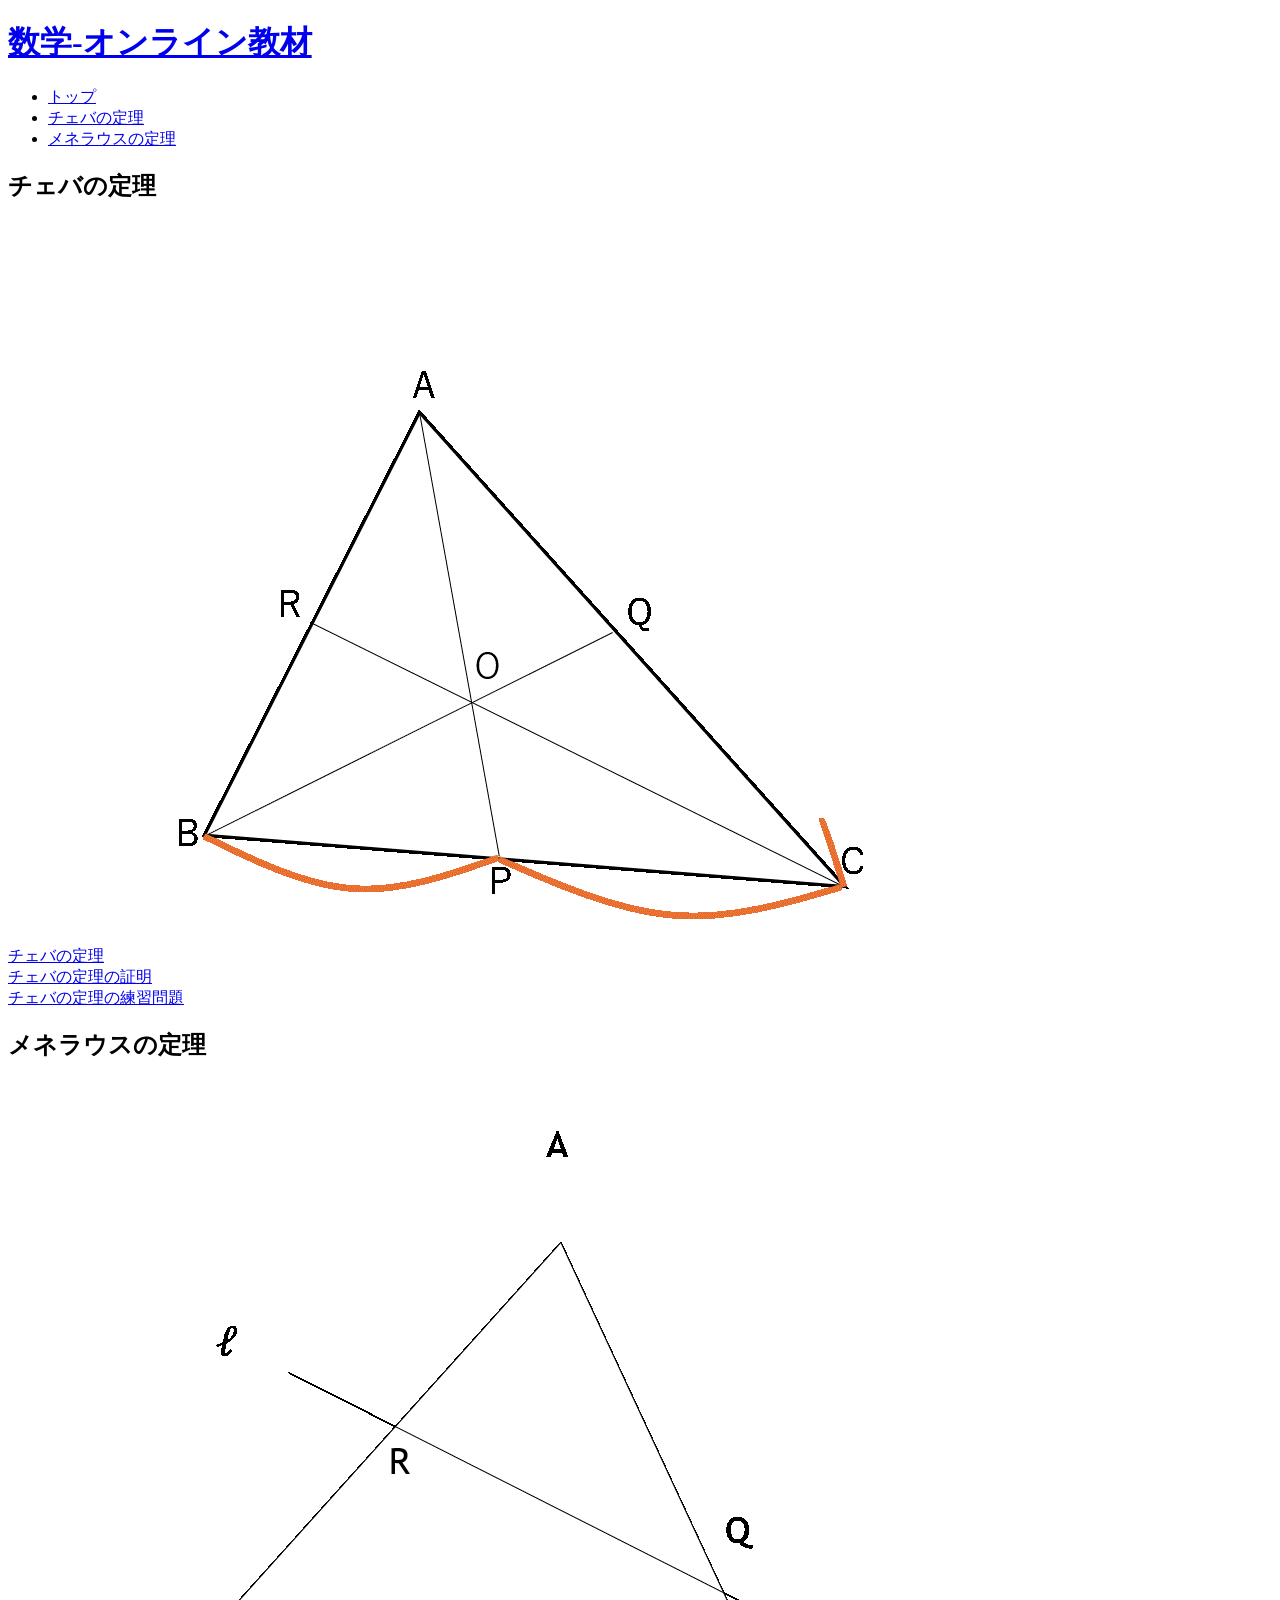
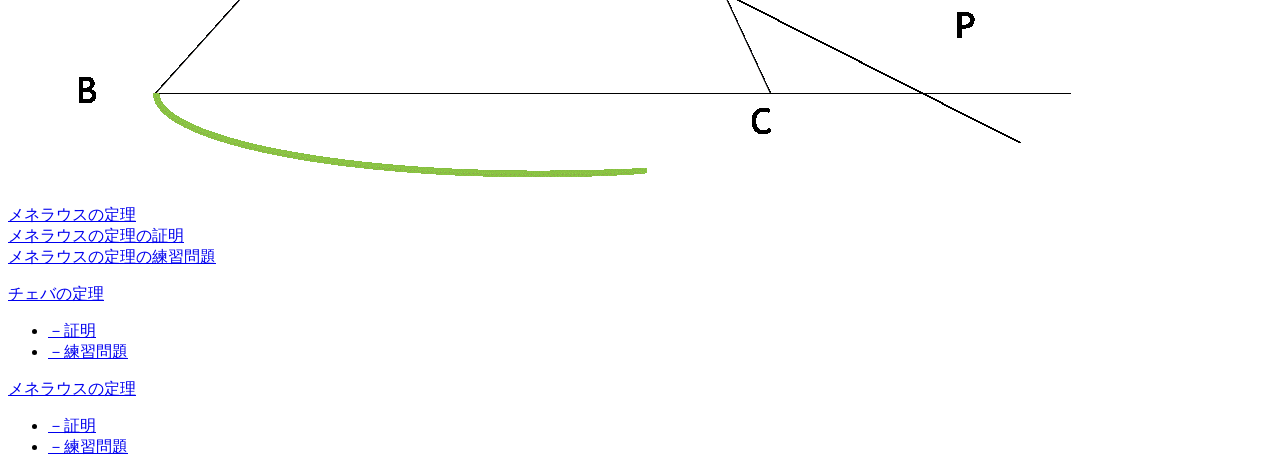
==== index.html @ 7f625ed7 "Add files via upload" ====
<!DOCTYPE html>
<html lang="ja">
  <head>
    <meta charset="UTF-8">
    <meta name="viewport" content="width=device-width, initial-scale=1.0">
    <title>数学-オンライン教材</title>
    <link rel="stylesheet" href="css/reset.css">
    <link rel="stylesheet" href="css/style.css">
    <link rel="stylesheet" href="css/footer.css">
    <link rel="stylesheet" href="css/header.css">
    <link rel="stylesheet" href="css/index.css">
    <link rel="stylesheet" href="css/Cevas'_theorem.css">
    <link rel="stylesheet" href="css/mathematical proof.css">
    <link rel="stylesheet" href="css/Cevas'_theorem_practice questions.css">

    <script src="https://ajax.googleapis.com/ajax/libs/jquery/3.7.1/jquery.min.js"></script>
    <script src="js/header.js" defer></script>

  </head>
  <body>
    <header id="header">
      <h1 class="header_name">
        <a href="index.html">数学-オンライン教材</a>
      </h1>
      <div class="hamburger">
        <span></span>
        <span></span>
        <span></span>
      </div>
      <nav class="header_nav">
        <ul class="header_menu">
          <li class="header_menulist"><a href="index.html">トップ</a></li>
          <li class="header_menulist"><a href="Cevas'_theorem.html">チェバの定理</a></li>
          <li class="header_menulist"><a href="Menelaus'_theorem.html">メネラウスの定理</a></li>
        </ul>
      </nav>
    </header>
    <main>
        <div class="main_container">
          <div class="main_leftarea">
            <h2>チェバの定理</h2>
            <img src="img/Cevas_theorem-4.gif" alt="">
            <div class="main_btn">
              <a href="Cevas'_theorem.html" class="btn">チェバの定理</a>
              <br>
              <a href="Cevas'_theorem_mathematical proof.html" class="btn">チェバの定理の証明</a>
              <br>
              <a href="Cevas'_theorem_practice questions.html" class="btn">チェバの定理の練習問題</a>
            </div>
          </div>
          <div class="main_rightarea">
            <h2>メネラウスの定理</h2>
            <img src="img/Menelaus'_theorem.gif" alt="">
            <div class="main_btn">
              <a href="Menelaus'_theorem.html" class="btn">メネラウスの定理</a>
              <br>
              <a href="Menelaus'_theorem_mathematical proof.html" class="btn">メネラウスの定理の証明</a>
              <br>
              <a href="Menelaus'_theorem_practice questions.html" class="btn">メネラウスの定理の練習問題</a>
            </div>
          </div>
        </div>

    </main>
    <footer id="footer">
      <div class="footer_menuarea">
          <div class="footer_leftarea">
            <p class="footer_lefttitle"><a href="Cevas'_theorem.html">チェバの定理</a></p>
            <ul class="footer_leftlist">
              <li><a href="Cevas'_theorem_mathematical proof.html">－証明</a></li>
              <li><a href="Cevas'_theorem_practice questions.html">－練習問題</a></li>
            </ul>
          </div>
          <div class="footer_rightarea">
            <p class="footer_righttitle"><a href="Menelaus'_theorem.html">メネラウスの定理</a></p>
            <ul class="footer_rightlist">
              <li><a href="Menelaus'_theorem_mathematical proof.html">－証明</a></li>
              <li><a href="Menelaus'_theorem_practice questions.html">－練習問題</a></li>
            </ul>
          </div>
      </div>
    </footer>
  </body>
</html>
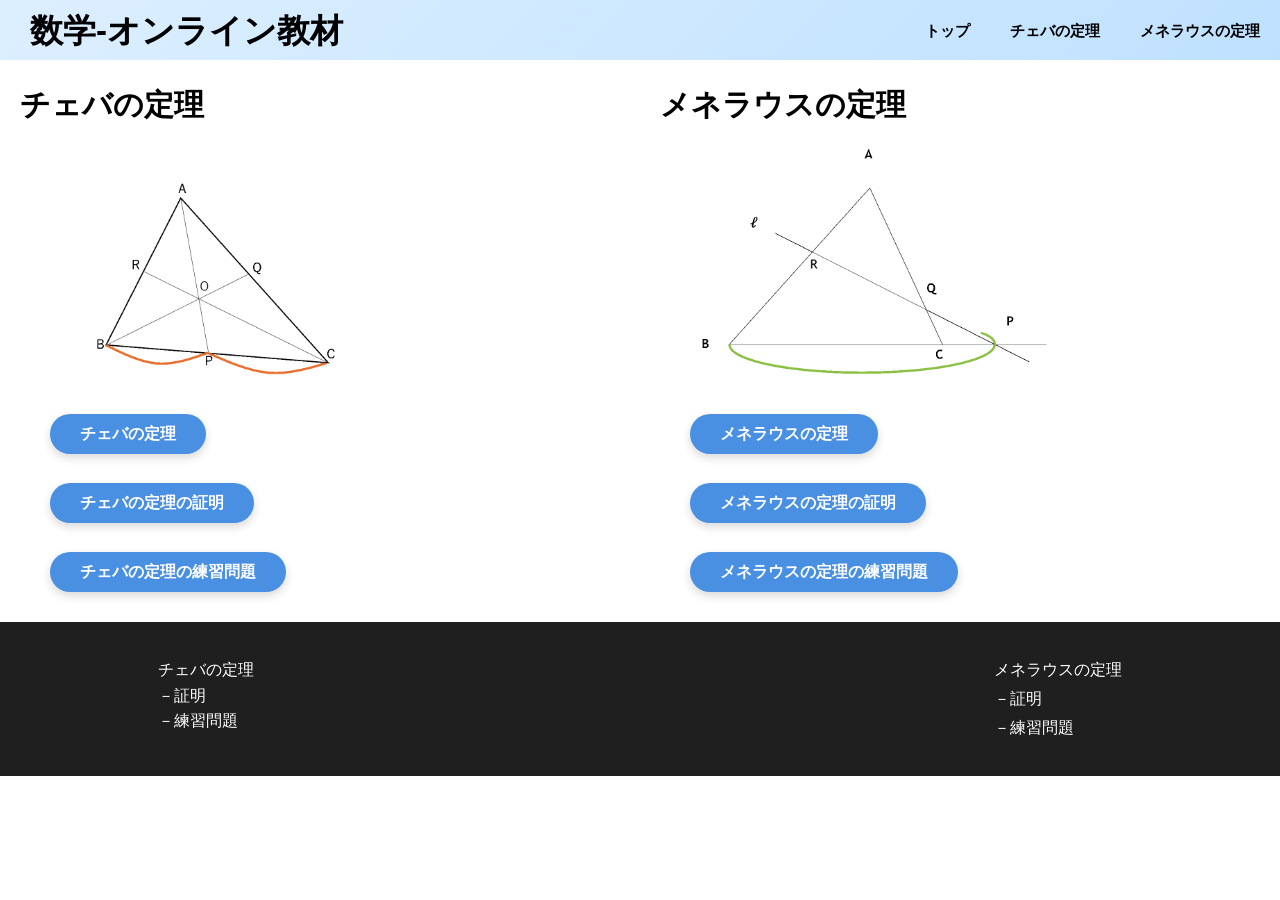
==== commit 99c72b03: "Update index.html" ====
--- a/index.html
+++ b/index.html
@@ -4,14 +4,14 @@
     <meta charset="UTF-8">
     <meta name="viewport" content="width=device-width, initial-scale=1.0">
     <title>数学-オンライン教材</title>
-    <link rel="stylesheet" href="css/reset.css">
-    <link rel="stylesheet" href="css/style.css">
-    <link rel="stylesheet" href="css/footer.css">
-    <link rel="stylesheet" href="css/header.css">
-    <link rel="stylesheet" href="css/index.css">
-    <link rel="stylesheet" href="css/Cevas'_theorem.css">
-    <link rel="stylesheet" href="css/mathematical proof.css">
-    <link rel="stylesheet" href="css/Cevas'_theorem_practice questions.css">
+    <link rel="stylesheet" href="CSS/reset.css">
+    <link rel="stylesheet" href="CSS/style.css">
+    <link rel="stylesheet" href="CSS/footer.css">
+    <link rel="stylesheet" href="CSS/header.css">
+    <link rel="stylesheet" href="CSS/index.css">
+    <link rel="stylesheet" href="CSS/Cevas'_theorem.css">
+    <link rel="stylesheet" href="CSS/mathematical proof.css">
+    <link rel="stylesheet" href="CSS/Cevas'_theorem_practice questions.css">
 
     <script src="https://ajax.googleapis.com/ajax/libs/jquery/3.7.1/jquery.min.js"></script>
     <script src="js/header.js" defer></script>
--- a/CSS/style.css
+++ b/CSS/style.css
@@ -0,0 +1,60 @@
+@charset "UTF-8";
+header{
+  width: 100%;
+}
+html{
+  font-size: 100%;
+  width: 100%;
+  touch-action: manipulation;
+  scroll-behavior: smooth;
+} 
+body{
+  color: black;
+  min-width: 100%;
+}
+img{
+  width: 100%;
+}
+li{
+  list-style: none;
+}
+a{
+  color: #000;
+  text-decoration: none;
+}
+a:hover{
+  opacity: 0.7;
+}
+main{
+  padding-top: 70px;
+}
+html {
+  scroll-behavior: smooth;
+}  
+.pagetop {
+  height: 50px;
+  width: 50px;
+  position: fixed;
+  right: 30px;
+  bottom: 30px;
+  background: #fff;
+  border: solid 2px #000;
+  border-radius: 50%;
+  display: flex;
+  justify-content: center;
+  align-items: center;
+  z-index: 2;
+} 
+
+.pagetop__arrow {
+  height: 10px;
+  width: 10px;
+  border-top: 3px solid #000;
+  border-right: 3px solid #000;
+  transform: translateY(20%) rotate(-45deg);
+}  
+
+/* 枠線 */
+/* *{
+  outline: 1px solid magenta;
+} */
--- a/CSS/footer.css
+++ b/CSS/footer.css
@@ -0,0 +1,17 @@
+#footer{
+  background-color: #1f1f1f;
+  padding: 10px 10%;
+  /* color: #fff; */
+}
+.footer_menuarea a{
+  color: #fff;
+}
+.footer_menuarea {
+  display: flex;
+  justify-content: space-between;
+  padding: 30px;
+}
+.footer_menuarea  li{
+  margin-top: 10%;
+}
+
--- a/CSS/header.css
+++ b/CSS/header.css
@@ -0,0 +1,122 @@
+#header{
+  width: 100%;
+  height: 60px;
+  display: flex;
+  align-items: center;
+  justify-content: space-between;
+  position: fixed;
+  background: linear-gradient(
+    135deg,
+    #dcefff 0%,
+    #bfe1ff 100%
+  );
+  
+}
+.header_name a{
+  display: block;
+  margin-left: 30px;
+  font-size: 33px;
+  font-weight: 700; 
+
+}
+.header_menu{
+  display: flex;
+  align-items: center;
+  margin-right: 20px;
+}
+.header_menulist{
+  font-size: 15px;
+  margin-left: 40px;
+  font-weight: 700; 
+}
+
+
+
+/* ハンバーガー */
+.hamburger {
+  width: 30px;
+  height: 24px;
+  display: none;
+  flex-direction: column;
+  justify-content: space-between;
+  cursor: pointer;
+  z-index: 1001;
+}
+
+.hamburger span {
+  display: block;
+  height: 3px;
+  background: #333;
+  border-radius: 2px;
+  transition: 0.3s;
+}
+
+/* ×マーク */
+.hamburger.active span:nth-child(1) {
+  transform: translateY(10px) rotate(45deg);
+}
+
+.hamburger.active span:nth-child(2) {
+  opacity: 0;
+}
+
+.hamburger.active span:nth-child(3) {
+  transform: translateY(-10px) rotate(-45deg);
+}
+
+/* スマホ */
+@media screen and (max-width: 767px) {
+  .hamburger {
+    display: flex;
+    margin-right: 10px;
+  }
+
+  .header_nav {
+    position: fixed;
+    top: 0;
+    right: -100%;
+    width: 70%;
+    height: 100vh;
+    background: #fff;
+    transition: 0.3s;
+    padding-top: 100px;
+  }
+
+  .header_nav.active {
+    right: 0;
+  }
+
+  .header_menu {
+    flex-direction: column;
+    align-items: center;
+    gap: 20px;
+  }
+
+  * {
+    box-sizing: border-box;
+  }
+
+
+    .header_menu {
+    margin-right: 0;
+    padding: 0;
+    flex-direction: column;
+    align-items: center;
+    gap: 20px;
+  }
+
+  .header_menulist {
+    margin-left: 0;
+  }
+
+  body {
+    overflow-x: hidden;
+  }
+}
+
+@media screen and (max-width:450px) {
+  .header_name a{
+    font-size: 20px;
+    margin-left: 10px;
+  }
+}
--- a/CSS/index.css
+++ b/CSS/index.css
@@ -0,0 +1,28 @@
+.main_container h2{
+  font-size: 30px;
+  font-weight: 700;
+}
+
+.btn {
+  display: inline-block;
+  padding: 12px 30px;
+  margin: 5% 10px 0 ;
+  background: #4a90e2;
+  color: #fff;
+  border: none;
+  border-radius: 30px;
+  font-size: 16px;
+  font-weight: 600;
+  cursor: pointer;
+  transition: 0.3s;
+  box-shadow: 0 4px 10px rgba(0,0,0,0.15);
+}
+
+.btn:hover {
+  transform: translateY(-2px);
+  box-shadow: 0 6px 15px rgba(0,0,0,0.2);
+}
+
+.main_btn{
+  padding-left: 20px;
+}
--- a/CSS/mathematical proof.css
+++ b/CSS/mathematical proof.css
@@ -0,0 +1,171 @@
+body {
+  margin: 0;
+  font-family: sans-serif;
+}
+
+.step {
+  min-height: 100vh; 
+  padding: 40px;
+  border-bottom: 1px solid #ddd;
+  display: flex;
+  flex-direction: column;
+  justify-content: center;
+  align-items: center;
+  text-align: center;
+}
+
+.hidden {
+  display: none;
+}
+
+button {
+  margin-top: 20px;
+  padding: 10px 20px;
+  border-radius: 8px;
+  border: none;
+  background: #4CAF50;
+  color: white;
+  cursor: pointer;
+}
+
+
+
+img{
+  width: 20vw;
+  object-fit: contain;
+}
+
+.step {
+  min-height: 0;
+  display: flex;
+  justify-content: center;
+  align-items: center;
+}
+
+.hidden {
+  display: none;
+}
+
+button {
+  margin-top: 20px;
+  padding: 10px 20px;
+  border-radius: 8px;
+  border: none;
+  background: #4baee4;
+  color: white;
+  cursor: pointer;
+  font-weight: 800;
+  font-size: 17px;
+}
+
+h2{
+  font-size: 25px;
+  margin-bottom: 2%;
+}
+.main_leftarea p{
+  line-height: 1.2;
+  text-align: left;
+}
+
+
+
+.MPI_img-box {
+  text-align: center;
+  margin-top: 20px;
+}
+
+.MPI_img {
+  width: 300px;
+  display: block;
+  margin: 10px auto;
+}
+
+.MPI_hidden {
+  display: none;
+}
+
+
+.MPI_btn-area {
+  text-align: center;
+  margin-bottom: 20px;
+}
+
+.MPI_button {
+  margin: 0 10px;
+  padding: 10px 20px;
+  border-radius: 8px;
+  border: none;
+  background: #2edde3;
+  color: white;
+  cursor: pointer;
+  font-weight: 600;
+}
+
+.MPIA_button {
+  margin-top: 20px;
+  padding: 10px 20px;
+  border-radius: 8px;
+  border: none;
+  background: #36a1ff;
+  color: white;
+  cursor: pointer;
+  font-weight: 500;
+}
+
+
+.MPIA_blank {
+  width: 80px;
+  border: none;
+  border-bottom: 2px solid #000;
+  text-align: center;
+  font-size: 16px;
+  outline: none;
+}
+
+
+.formula {
+  display: flex;
+  gap: 4px;
+}
+
+.fraction {
+  display: inline-block;
+  /* text-align: center; */
+  vertical-align: middle;
+}
+
+.fraction_top {
+  display: block;
+  border-bottom: 3px solid #000;
+  padding: 4px 8px;
+  font-weight: 800; 
+  font-size: 15px;
+}
+
+.fraction_bottom {
+  display: block;
+  font-weight: 800; 
+  padding: 4px 8px;
+  font-size: 15px;
+
+}
+
+input {
+  width: 40px;
+
+  border: 1px solid #333;
+  border-radius: 10px;
+
+}
+img{
+  width: 80%;
+}
+
+@media screen and (max-width:767px) {
+  input{
+    width: 27px;
+  }
+  .step{
+    padding: 20px 0;
+  }
+}
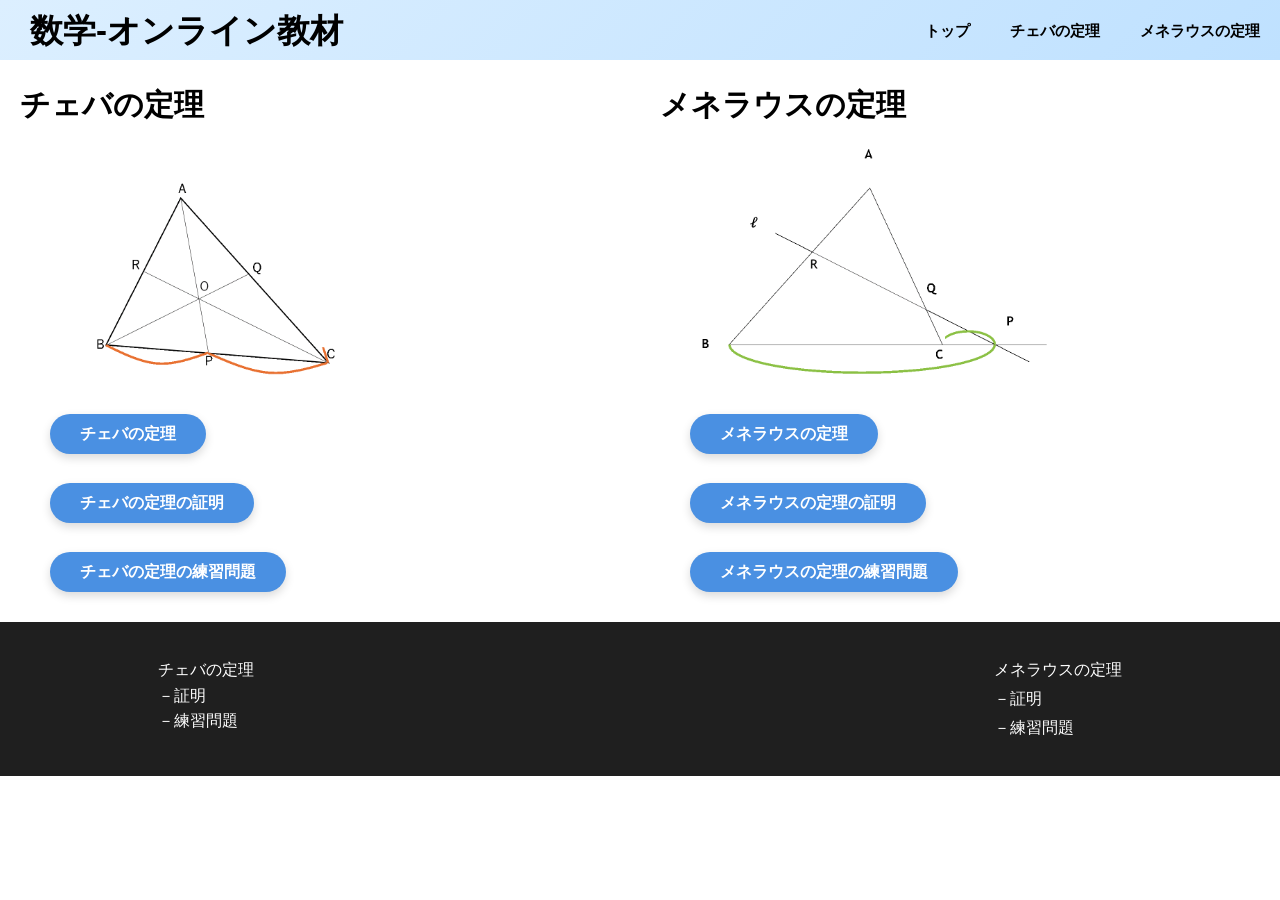
==== commit 9bd19830: "Update index.html" ====
--- a/index.html
+++ b/index.html
@@ -8,11 +8,12 @@
     <link rel="stylesheet" href="CSS/style.css">
     <link rel="stylesheet" href="CSS/footer.css">
     <link rel="stylesheet" href="CSS/header.css">
-    <link rel="stylesheet" href="CSS/index.css">
     <link rel="stylesheet" href="CSS/Cevas'_theorem.css">
     <link rel="stylesheet" href="CSS/mathematical proof.css">
     <link rel="stylesheet" href="CSS/Cevas'_theorem_practice questions.css">
+    <link rel="stylesheet" href="CSS/index.css">
 
+    
     <script src="https://ajax.googleapis.com/ajax/libs/jquery/3.7.1/jquery.min.js"></script>
     <script src="js/header.js" defer></script>
 
--- a/CSS/style.css
+++ b/CSS/style.css
@@ -53,8 +53,3 @@
   border-right: 3px solid #000;
   transform: translateY(20%) rotate(-45deg);
 }  
-
-/* 枠線 */
-/* *{
-  outline: 1px solid magenta;
-} */
--- a/CSS/mathematical proof.css
+++ b/CSS/mathematical proof.css
@@ -161,11 +161,22 @@
   width: 80%;
 }
 
+.formula {
+    gap:4px;
+}
+@media screen and (max-width:900px) {
+    .formula {
+      gap:1px;
+  }
+}
 @media screen and (max-width:767px) {
   input{
-    width: 27px;
+    width: 35px;
   }
   .step{
     padding: 20px 0;
   }
-}+  .formula {
+      gap:8px;
+  }
+}
